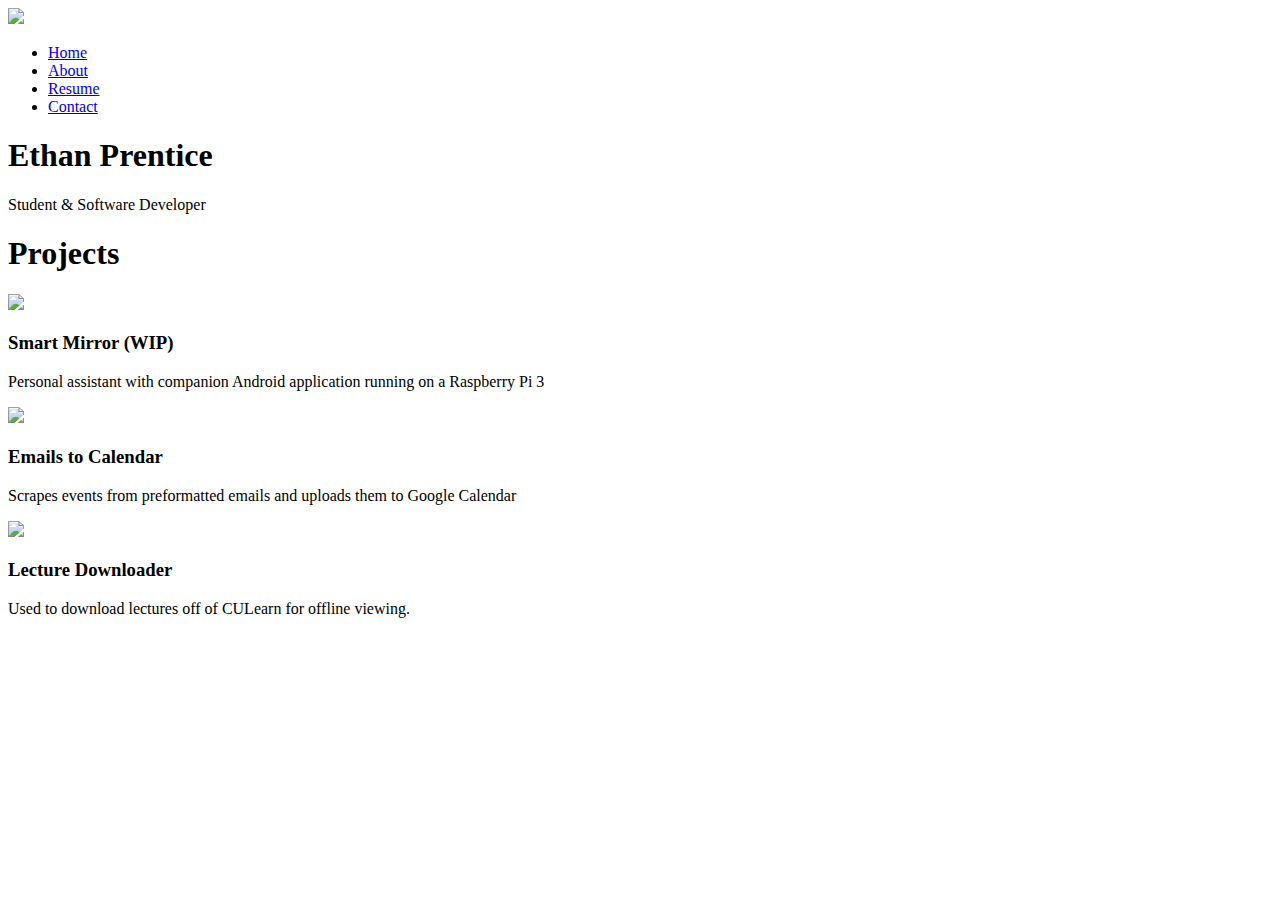
==== index.html @ e46ae6e4 "Added required files" ====
<!DOCTYPE html>
<html lang="en">
  <head>
    <meta charset="utf-8">
    <meta http-equiv="X-UA-Compatible" content="IE=edge">
    <meta name="viewport" content="width=device-width">

    <meta name="description" content="Ethan Prentice's web portfolio">
    <meta name="keywords" content="portfolio, developer, software engineer, Ethan Prentice">
    <meta name="author" content="Ethan Prentice">
    <title>Ethan Prentice</title>
    <link rel="stylesheet" href="./css/style.css">
  </head>
  
  <body>
    
    <header>
      <div class="container">
        <a href="./main.html">
          <img src="./imgs/logo.png" id="logo_header">
        </a>
        <navbar>
          <ul>
            <li class="current"><a href="./main.html">Home</a></li>
            <li><a href="./about.html">About</a></li>
            <li><a href="./resume.html">Resume</a></li>
            <li><a href="./contact.html">Contact</a></li>
          </ul>
        </navbar>
      </div>
    </header>
    
    <section id="title_section">
      <div class="container" id="title_container">
        <h1 id="title">Ethan Prentice</h1>
        <p id="subtitle">Student &amp; Software Developer</p>
      </div>
    </section>
    
    <section id="project_section">
      <h1 id="project_title">Projects</h1>
      
      <div class="container" id="boxes">
       
        <div class="box">
          <img src="./imgs/main/smart_mirror.png">
          <h3 class="box_title">Smart Mirror (WIP)</h3>
          <p>Personal assistant with companion Android application running on a Raspberry Pi 3</p>
        </div>
        
        <div class="box">
          <img src="./imgs/main/email_2_calendar.png">
          <h3 class="box_title">Emails to Calendar</h3>
          <p>Scrapes events from preformatted emails and uploads them to Google Calendar</p>
        </div>
        
        <div class="box">
          <img src="./imgs/main/lecture_downloader.png">
          <h3 class="box_title">Lecture Downloader</h3>
          <p>Used to download lectures off of CULearn for offline viewing.</p>
        </div>
        
      </div>
    </section>
    
  </body>


</html>
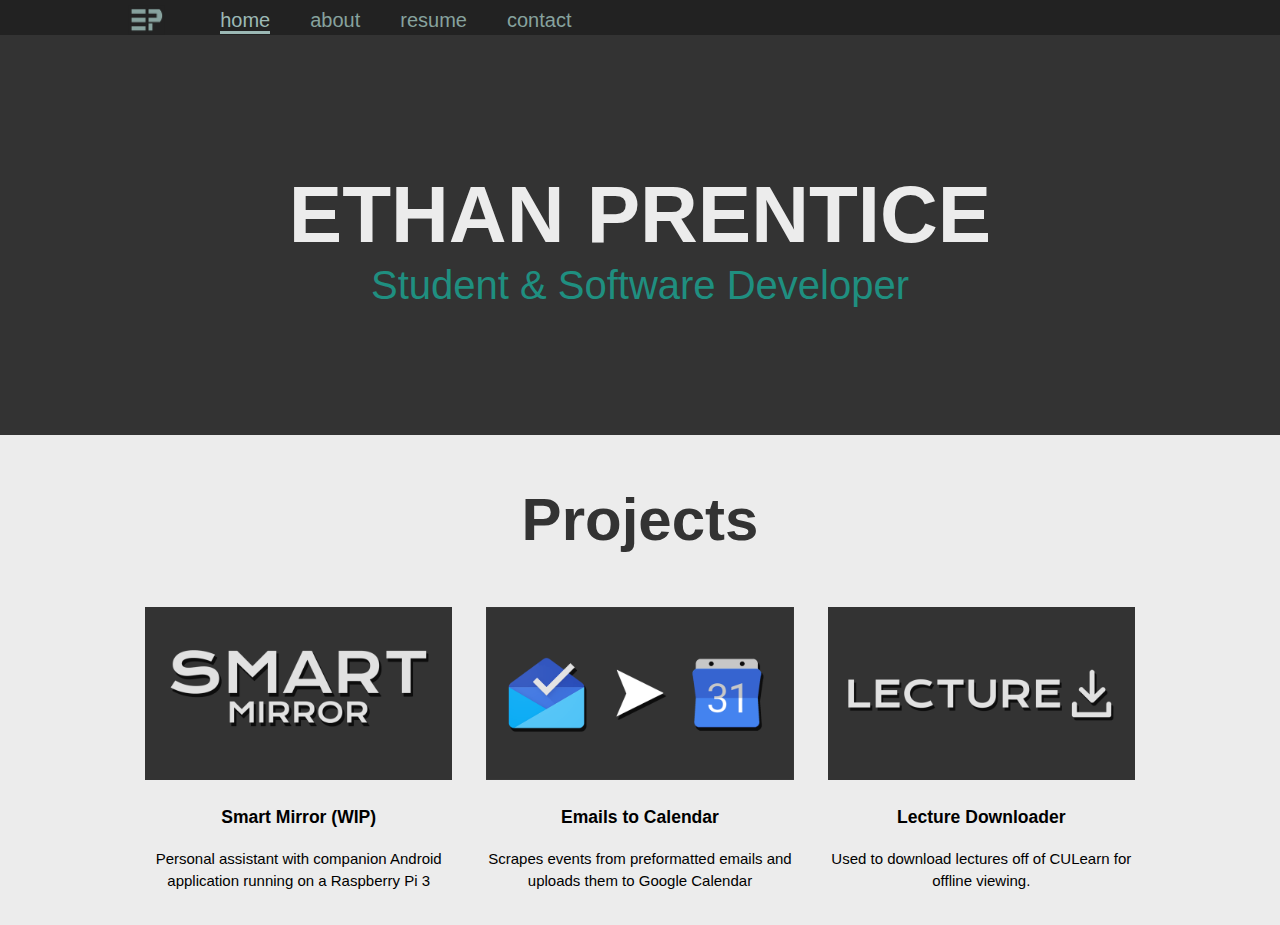
==== commit 8e814ab6: "Corrected links" ====
--- a/index.html
+++ b/index.html
@@ -16,12 +16,12 @@
     
     <header>
       <div class="container">
-        <a href="./main.html">
+        <a href="./index.html">
           <img src="./imgs/logo.png" id="logo_header">
         </a>
         <navbar>
           <ul>
-            <li class="current"><a href="./main.html">Home</a></li>
+            <li class="current"><a href="./index.html">Home</a></li>
             <li><a href="./about.html">About</a></li>
             <li><a href="./resume.html">Resume</a></li>
             <li><a href="./contact.html">Contact</a></li>
--- a/css/style.css
+++ b/css/style.css
@@ -0,0 +1,152 @@
+:root {
+  --dark-color: #222222;
+  --theme-color: #333333;
+  --accent-color: #1f8f80;
+}
+
+
+body {
+  font-family: roboto, sans-serif;
+  font-size: 15px;
+  line-height: 1.5;
+  padding: 0;
+  margin: 0;
+  background-color: #ececec;
+}
+
+/* Global */
+.container {
+  width: 80%;
+  margin: auto;
+  overflow: hidden;
+}
+
+ul {
+  margin: 0;
+  padding: 0;
+}
+
+/* Header */
+header {
+  background: var(--dark-color);
+  padding-top: 5px;
+  min-height: 30px;
+}
+
+header nav {
+  float: left;
+  padding-left: 20px;
+}
+
+header a {
+  color: #87a29e;
+  text-decoration: none;
+  text-transform: lowercase;
+  font-size: 20px;
+}
+
+header li {
+  float: left;
+  display: inline;
+  padding: 0 20px 0 20px;
+}
+
+header ul {
+  float: left;
+}
+
+header .current a, header .current a:hover {
+  color: #9cb9b5;
+  border-bottom: 3px solid #9cb9b5;
+}
+
+header a:hover {
+  color: #9cb9b5;
+}
+
+#logo_header {
+  height: 30px;
+  padding-right: 35px;
+  float:left;
+}
+
+/* Title Section */
+#title_section {
+  position: relative;
+  padding: 0px;
+  margin: 0px;
+  height: 400px;
+  text-align: center;
+  background-color: var(--theme-color);
+}
+
+#title_section #title_container {
+  position: absolute;
+  top: 50%;
+  left: 50%;
+  transform: translate(-50%, -50%);
+}
+
+#title_container #title {
+  margin-top: 0px;
+  margin-bottom: -20px;
+  padding: 0;
+  color: #ececec;
+  font-size: 80px;
+  font-weight: bold;
+  text-transform: uppercase;
+}
+
+#title_container #subtitle {
+  margin: 0;
+  padding: 0;
+  color: var(--accent-color);
+  font-size: 40px;
+}
+
+
+/* Projects */
+#project_title {
+  margin-bottom: 25px;
+  text-align: center;
+  color: var(--theme-color);
+  font-size: 60px;
+  font-weight: bold;
+}
+
+#boxes {
+  margin-top: 0px;
+}
+
+#boxes .box {
+  float: left;
+  text-align: center;
+  min-width: 220px;
+  width: 30%;
+  padding: calc(5%/3);
+}
+
+#boxes .box img {
+  width: 100%;
+}
+
+.box img:hover {
+  opacity: 0.85;
+}
+
+
+/* About Me */
+#personal_info_sec {
+  padding-top: 60px;
+}
+
+#about_me_img {
+  float: left;
+  width: 20%;
+}
+
+
+
+
+
+
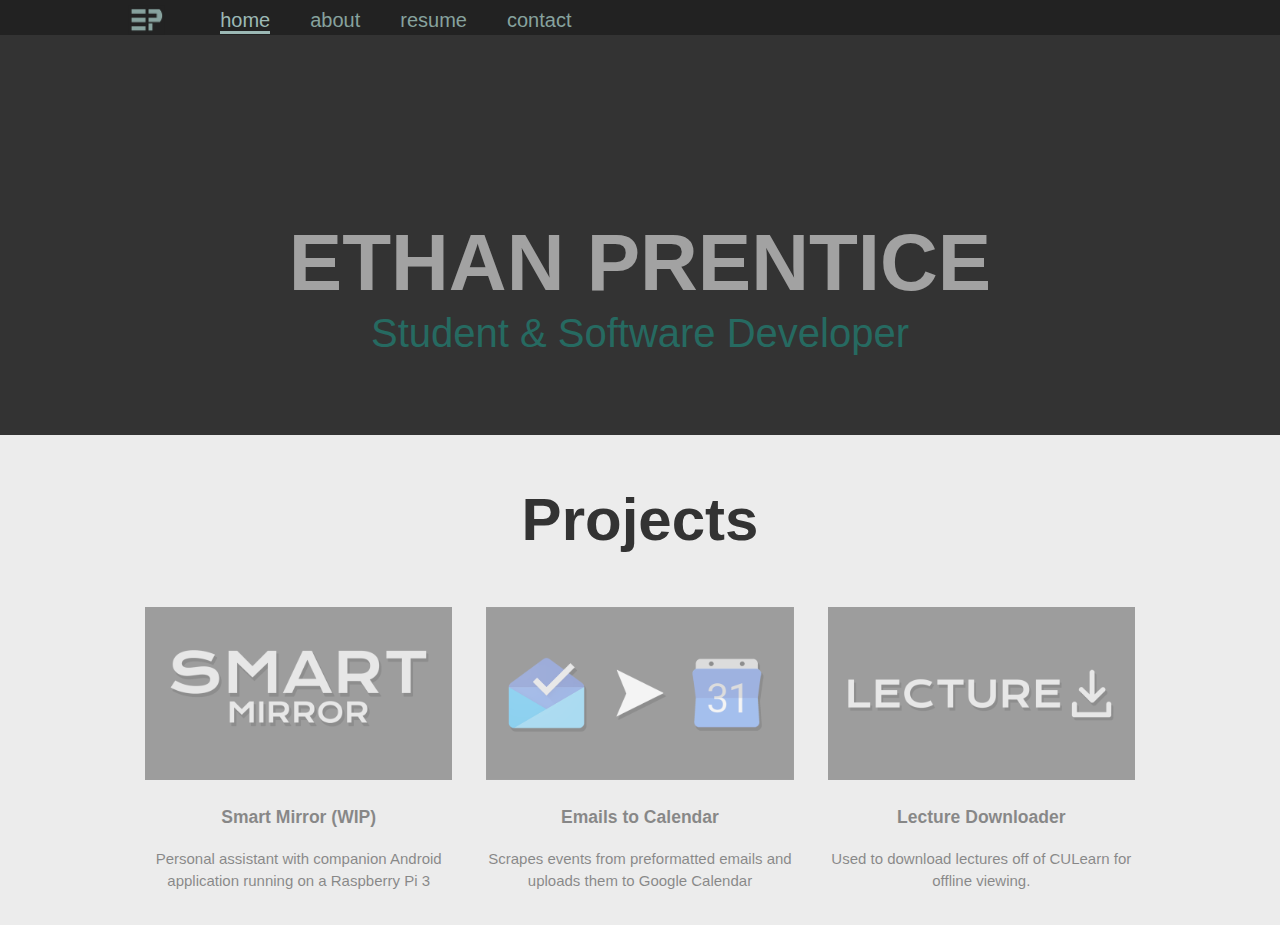
==== commit bbe3fb9d: "minor bugfix" ====
--- a/index.html
+++ b/index.html
@@ -9,22 +9,25 @@
     <meta name="keywords" content="portfolio, developer, software engineer, Ethan Prentice">
     <meta name="author" content="Ethan Prentice">
     <title>Ethan Prentice</title>
-    <link rel="stylesheet" href="./css/style.css">
+    
+    <link rel="stylesheet" href="css/style.css">
+    <script src="https://code.jquery.com/jquery-1.9.1.min.js"></script>
+    <script src="./js/main.js"></script>
   </head>
   
   <body>
-    
+  
     <header>
       <div class="container">
-        <a href="./index.html">
-          <img src="./imgs/logo.png" id="logo_header">
+        <a href="index.html">
+          <img src="imgs/logo.png" id="logo_header">
         </a>
         <navbar>
           <ul>
-            <li class="current"><a href="./index.html">Home</a></li>
-            <li><a href="./about.html">About</a></li>
-            <li><a href="./resume.html">Resume</a></li>
-            <li><a href="./contact.html">Contact</a></li>
+            <li class="current"><a href="index.html">Home</a></li>
+            <li><a href="about.html">About</a></li>
+            <li><a href="resume.html">Resume</a></li>
+            <li><a href="contact.html">Contact</a></li>
           </ul>
         </navbar>
       </div>
@@ -42,20 +45,24 @@
       
       <div class="container" id="boxes">
        
-        <div class="box">
-          <img src="./imgs/main/smart_mirror.png">
+        <div class="box" onClick="fadeInBoxes();">
+          <a href="https://github.com/EthanPrentice/SmartMirror">
+            <img src="imgs/main/smart_mirror.png">
+          </a>
           <h3 class="box_title">Smart Mirror (WIP)</h3>
           <p>Personal assistant with companion Android application running on a Raspberry Pi 3</p>
         </div>
         
         <div class="box">
-          <img src="./imgs/main/email_2_calendar.png">
+          <img src="imgs/main/email_2_calendar.png">
           <h3 class="box_title">Emails to Calendar</h3>
           <p>Scrapes events from preformatted emails and uploads them to Google Calendar</p>
         </div>
         
         <div class="box">
-          <img src="./imgs/main/lecture_downloader.png">
+          <a href="https://github.com/EthanPrentice/LectureFetcher-BUSI1001">
+            <img src="imgs/main/lecture_downloader.png">
+          </a>
           <h3 class="box_title">Lecture Downloader</h3>
           <p>Used to download lectures off of CULearn for offline viewing.</p>
         </div>
--- a/css/style.css
+++ b/css/style.css
@@ -81,6 +81,7 @@
 }
 
 #title_section #title_container {
+  opacity: 0;
   position: absolute;
   top: 50%;
   left: 50%;
@@ -119,6 +120,7 @@
 }
 
 #boxes .box {
+  opacity: 0;
   float: left;
   text-align: center;
   min-width: 220px;
@@ -137,12 +139,33 @@
 
 /* About Me */
 #personal_info_sec {
-  padding-top: 60px;
+  margin-top: 60px;
+  margin-left: 10vw;
+  margin-right: 10vw;
+  padding: 0;
+  background: var(--theme-color);
 }
 
 #about_me_img {
+  margin-top: 20px;
+  margin-bottom: 20px;
+  width: 20%;
   float: left;
-  width: 20%;
+  border: 2px solid #9cb9b5;
+}
+
+#about_me_pg {
+  float: right;
+  margin-left: 0px;
+  padding-left: 20px;
+  width: 70%;
+  font-size: 25px;
+  color: #9cb9b5;
+}
+
+#personal_info_sec #angle_accent {
+  float: right;
+  transform: translateY(-100%);
 }
 
 
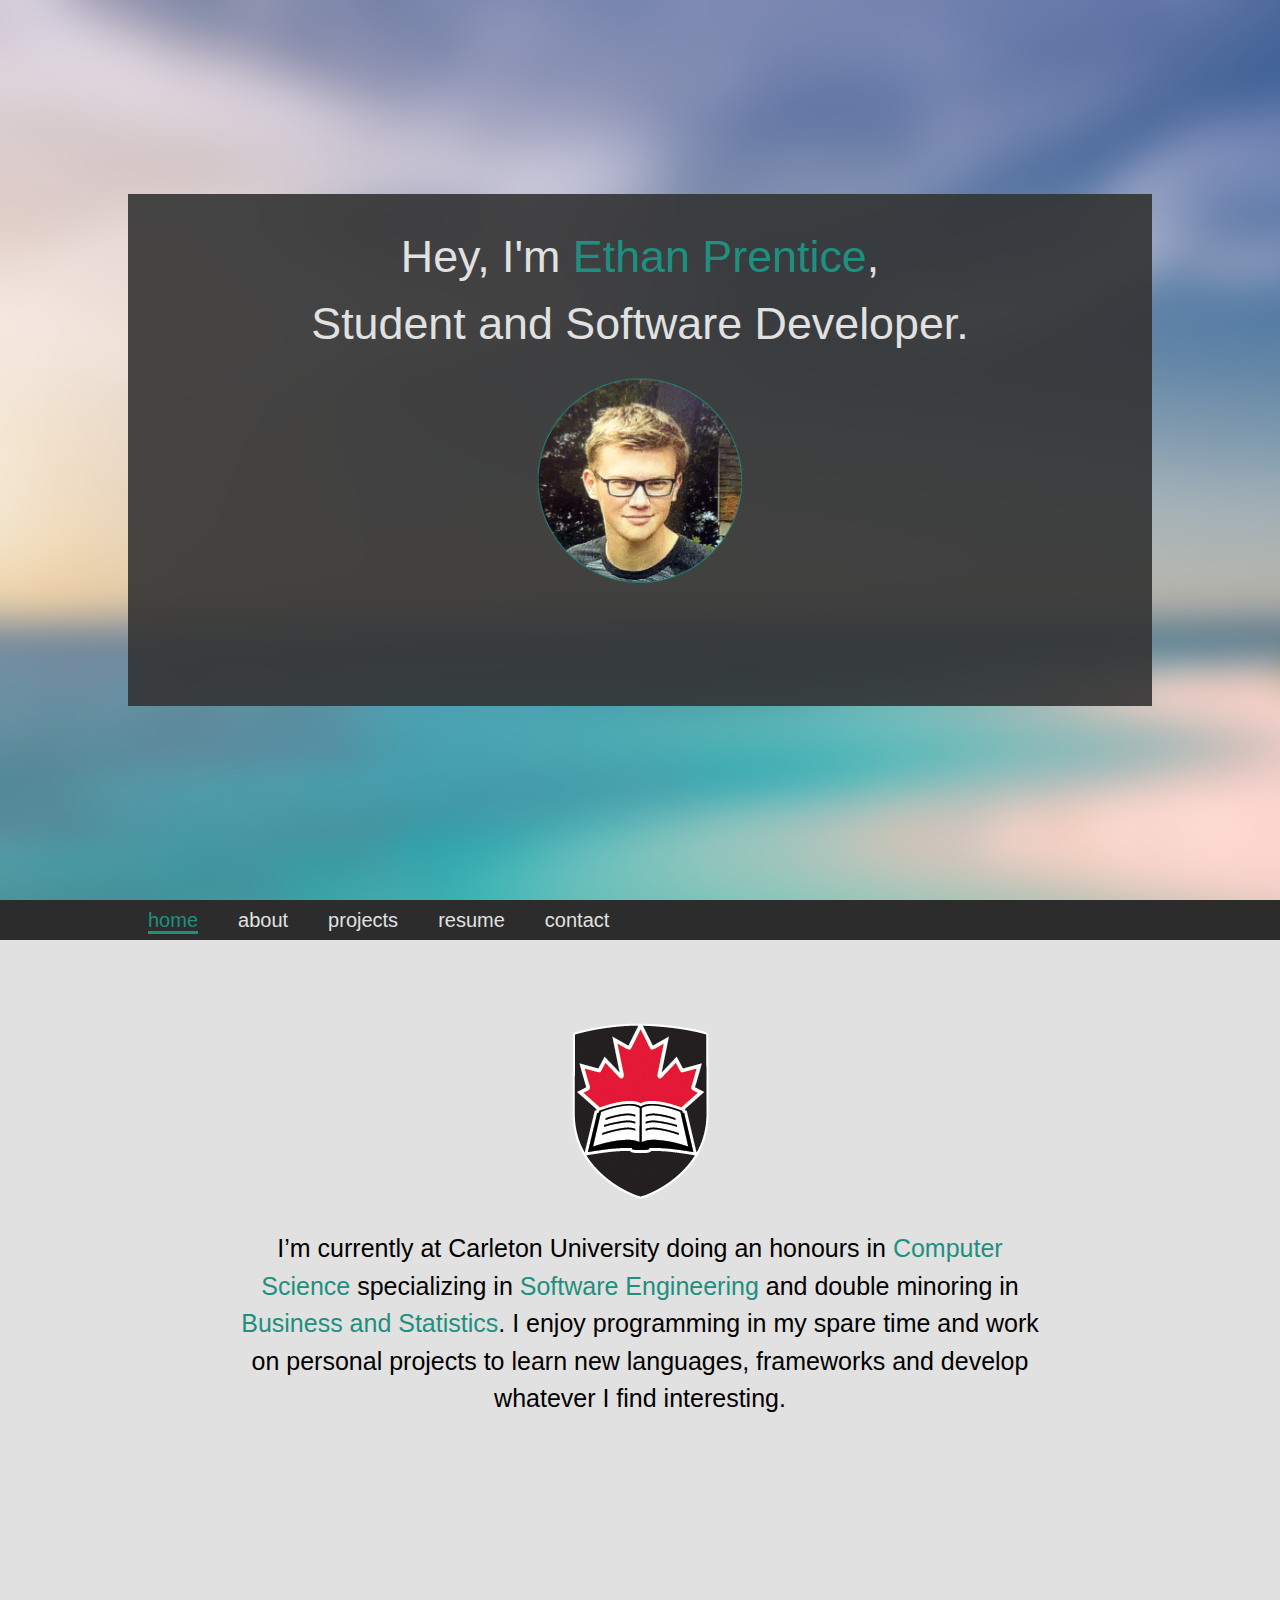
==== commit a292647a: "Updated Style" ====
--- a/index.html
+++ b/index.html
@@ -10,67 +10,117 @@
     <meta name="author" content="Ethan Prentice">
     <title>Ethan Prentice</title>
     
-    <link rel="stylesheet" href="css/style.css">
+    <link rel="stylesheet" href="./css/style.css">
+    
     <script src="https://code.jquery.com/jquery-1.9.1.min.js"></script>
+    <script src="./js/jquery.visible.min.js"></script>
     <script src="./js/main.js"></script>
   </head>
   
   <body>
-  
-    <header>
+   
+   <!-- Main Info / Landing Page -->
+    <section id="main_section">
+      <div class="container" id="main_container">
+       
+       <div>
+          <div>
+            <p>Hey, I'm <span class="highlight">Ethan Prentice</span>, <br>Student and Software Developer.</p>
+          </div>
+
+          <img src="./imgs/main/me_circle.png" id="circle_portrait">
+
+          <div>
+
+            <img src="./imgs/main/arrow.png" id="dwn_arrow">
+
+          </div>
+        
+        </div>
+      
+      </div>
+    </section>
+    
+    
+    <!-- Header -->
+    <header id="header">
       <div class="container">
-        <a href="index.html">
-          <img src="imgs/logo.png" id="logo_header">
-        </a>
         <navbar>
           <ul>
-            <li class="current"><a href="index.html">Home</a></li>
-            <li><a href="about.html">About</a></li>
-            <li><a href="resume.html">Resume</a></li>
-            <li><a href="contact.html">Contact</a></li>
+            <li class="current" id="home_btn"><a href="index.html">Home</a></li>
+            <li id="about_btn"><a href="about.html">About</a></li>
+            <li id="project_btn"><a>Projects</a></li>
+            <li id="resume_btn"><a href="resume.html">Resume</a></li>
+            <li id="contact_btn"><a href="contact.html">Contact</a></li>
           </ul>
         </navbar>
       </div>
     </header>
-    
-    <section id="title_section">
-      <div class="container" id="title_container">
-        <h1 id="title">Ethan Prentice</h1>
-        <p id="subtitle">Student &amp; Software Developer</p>
+  
+  <!-- About Me -->
+    <section id="about_me_section">
+
+      <div class="container">
+
+        <h1 id="about_me_heading">About Me</h1>
+
+        <div class="container" id="about_me_info">
+
+          <img id="carleton_logo" src="./imgs/about_me/carleton_logo.png">
+          <p id="about_me_p">I’m currently at Carleton University doing an honours in <span class="highlight">Computer Science</span> specializing in <span class="highlight">Software Engineering</span> and double minoring in <span class="highlight">Business and Statistics</span>.  I enjoy programming in my spare time and work on personal projects to learn new languages, frameworks and develop whatever I find interesting.</p>
+
+        </div>
+
+
       </div>
+
+
     </section>
-    
-    <section id="project_section">
-      <h1 id="project_title">Projects</h1>
-      
-      <div class="container" id="boxes">
-       
-        <div class="box" onClick="fadeInBoxes();">
-          <a href="https://github.com/EthanPrentice/SmartMirror">
-            <img src="imgs/main/smart_mirror.png">
-          </a>
-          <h3 class="box_title">Smart Mirror (WIP)</h3>
-          <p>Personal assistant with companion Android application running on a Raspberry Pi 3</p>
-        </div>
-        
-        <div class="box">
-          <img src="imgs/main/email_2_calendar.png">
-          <h3 class="box_title">Emails to Calendar</h3>
-          <p>Scrapes events from preformatted emails and uploads them to Google Calendar</p>
-        </div>
-        
-        <div class="box">
-          <a href="https://github.com/EthanPrentice/LectureFetcher-BUSI1001">
-            <img src="imgs/main/lecture_downloader.png">
-          </a>
-          <h3 class="box_title">Lecture Downloader</h3>
-          <p>Used to download lectures off of CULearn for offline viewing.</p>
-        </div>
-        
+
+    <!-- Projects -->
+    <section>
+
+      <div>
+
+        <p>
+          <br>
+          <br>
+          <br>
+          <br>
+          <br>
+          <br>
+          <br>
+          <br>
+          <br>
+          <br>
+          <br>
+          <br>
+          <br>
+          <br>
+          <br>
+          <br>
+          <br>
+          <br>
+          <br>
+          <br>
+          <br>
+          <br>
+          <br>
+          <br>
+          <br>
+          <br>
+          <br>
+          <br>
+          <br>
+          <br>
+          <br>
+        </p>
+
+
       </div>
+
     </section>
-    
+
   </body>
 
-
 </html>--- a/css/style.css
+++ b/css/style.css
@@ -2,6 +2,7 @@
   --dark-color: #222222;
   --theme-color: #333333;
   --accent-color: #1f8f80;
+  --light-color: #e1e1e1;
 }
 
 
@@ -11,14 +12,19 @@
   line-height: 1.5;
   padding: 0;
   margin: 0;
-  background-color: #ececec;
+  background-color: var(--light-color);
 }
 
-/* Global */
+
+/* Globals */
 .container {
   width: 80%;
   margin: auto;
   overflow: hidden;
+}
+
+.highlight {
+  color: var(--accent-color);
 }
 
 ul {
@@ -26,11 +32,88 @@
   padding: 0;
 }
 
+/* Main */
+#main_section {
+  width: 100%;
+  height: 100vh;
+  
+  background-image: url("../imgs/main/bg_image.png");
+}
+
+#main_section .container {
+  height: 0;
+  width: 80%;
+  padding-top: 40%;
+  
+  position: absolute;
+  top: 50%;
+  left: 50%;
+  transform: translate(-50%, -50%);
+  
+  margin: auto;
+  
+  text-align: center;
+  background: rgba(51, 51, 51, 0.9);
+  color: var(--light-color);
+}
+
+#main_section .container p{
+  width: 100%;
+  
+  position: absolute;
+  top: 10%;
+  left: 50%;
+  transform: translate(-50%, -50%);
+  
+  font-size: 3.5vw;
+  
+  margin-bottom: 10px;
+}
+
+#main_section .container #circle_portrait {
+  height: 40%;
+  padding-top: 10px;
+  padding-bottom: 0;
+  margin-bottom: 0;
+  
+  position: absolute;
+  top: 55%;
+  left: 50%;
+  transform: translate(-50%, -50%);
+}
+
+#dwn_arrow {
+  height: 5%;
+  
+  opacity: 0;
+  
+  position: absolute;
+  top: 90%;
+  left: 50%;
+  transform: translate(-50%, -50%);
+  
+  /* Prevents user from dragging image around */
+  user-drag: none; 
+  user-select: none;
+  -moz-user-select: none;
+  -webkit-user-drag: none;
+  -webkit-user-select: none;
+  -ms-user-select: none;
+}
+
+#dwn_arrow:hover {
+  content :url("../imgs/main/arrow_hover.png");
+}
+
+
 /* Header */
 header {
-  background: var(--dark-color);
+  background: rgba(34, 34, 34, 0.95);
   padding-top: 5px;
-  min-height: 30px;
+  padding-bottom: 0;
+  margin-bottom: 0;
+  height: 35px;
+  width: 100vw;
 }
 
 header nav {
@@ -39,7 +122,7 @@
 }
 
 header a {
-  color: #87a29e;
+  color: var(--light-color);
   text-decoration: none;
   text-transform: lowercase;
   font-size: 20px;
@@ -56,120 +139,49 @@
 }
 
 header .current a, header .current a:hover {
-  color: #9cb9b5;
-  border-bottom: 3px solid #9cb9b5;
+  color: var(--accent-color);
+  border-bottom: 3px solid var(--accent-color);
 }
 
 header a:hover {
-  color: #9cb9b5;
-}
-
-#logo_header {
-  height: 30px;
-  padding-right: 35px;
-  float:left;
-}
-
-/* Title Section */
-#title_section {
-  position: relative;
-  padding: 0px;
-  margin: 0px;
-  height: 400px;
-  text-align: center;
-  background-color: var(--theme-color);
-}
-
-#title_section #title_container {
-  opacity: 0;
-  position: absolute;
-  top: 50%;
-  left: 50%;
-  transform: translate(-50%, -50%);
-}
-
-#title_container #title {
-  margin-top: 0px;
-  margin-bottom: -20px;
-  padding: 0;
-  color: #ececec;
-  font-size: 80px;
-  font-weight: bold;
-  text-transform: uppercase;
-}
-
-#title_container #subtitle {
-  margin: 0;
-  padding: 0;
   color: var(--accent-color);
-  font-size: 40px;
-}
-
-
-/* Projects */
-#project_title {
-  margin-bottom: 25px;
-  text-align: center;
-  color: var(--theme-color);
-  font-size: 60px;
-  font-weight: bold;
-}
-
-#boxes {
-  margin-top: 0px;
-}
-
-#boxes .box {
-  opacity: 0;
-  float: left;
-  text-align: center;
-  min-width: 220px;
-  width: 30%;
-  padding: calc(5%/3);
-}
-
-#boxes .box img {
-  width: 100%;
-}
-
-.box img:hover {
-  opacity: 0.85;
 }
 
 
 /* About Me */
-#personal_info_sec {
-  margin-top: 60px;
-  margin-left: 10vw;
-  margin-right: 10vw;
-  padding: 0;
-  background: var(--theme-color);
+#about_me_section {
+  width: 100%;
 }
 
-#about_me_img {
-  margin-top: 20px;
-  margin-bottom: 20px;
-  width: 20%;
-  float: left;
-  border: 2px solid #9cb9b5;
+#about_me_section .container {
+  text-align: center;
+  margin-top: 30px;
 }
 
-#about_me_pg {
-  float: right;
-  margin-left: 0px;
-  padding-left: 20px;
-  width: 70%;
-  font-size: 25px;
-  color: #9cb9b5;
+#about_me_section h1 {
+  display:inline-block;
+  text-align: center;
+  opacity: 0;
+  padding-bottom: 0;
+  font-size: 0px;
+  border-bottom: 4px solid var(--theme-color);
 }
 
-#personal_info_sec #angle_accent {
-  float: right;
-  transform: translateY(-100%);
+#about_me_info {
+  width: 80%;
+  overflow: visible;
+}
+
+#carleton_logo img {
+  float: left;
+  width: 10%;
+  transform: translateX(-50%);
+  padding-right: 0px;
+}
+
+#about_me_info p {
+  font-size: 25px;
 }
 
 
 
-
-
-
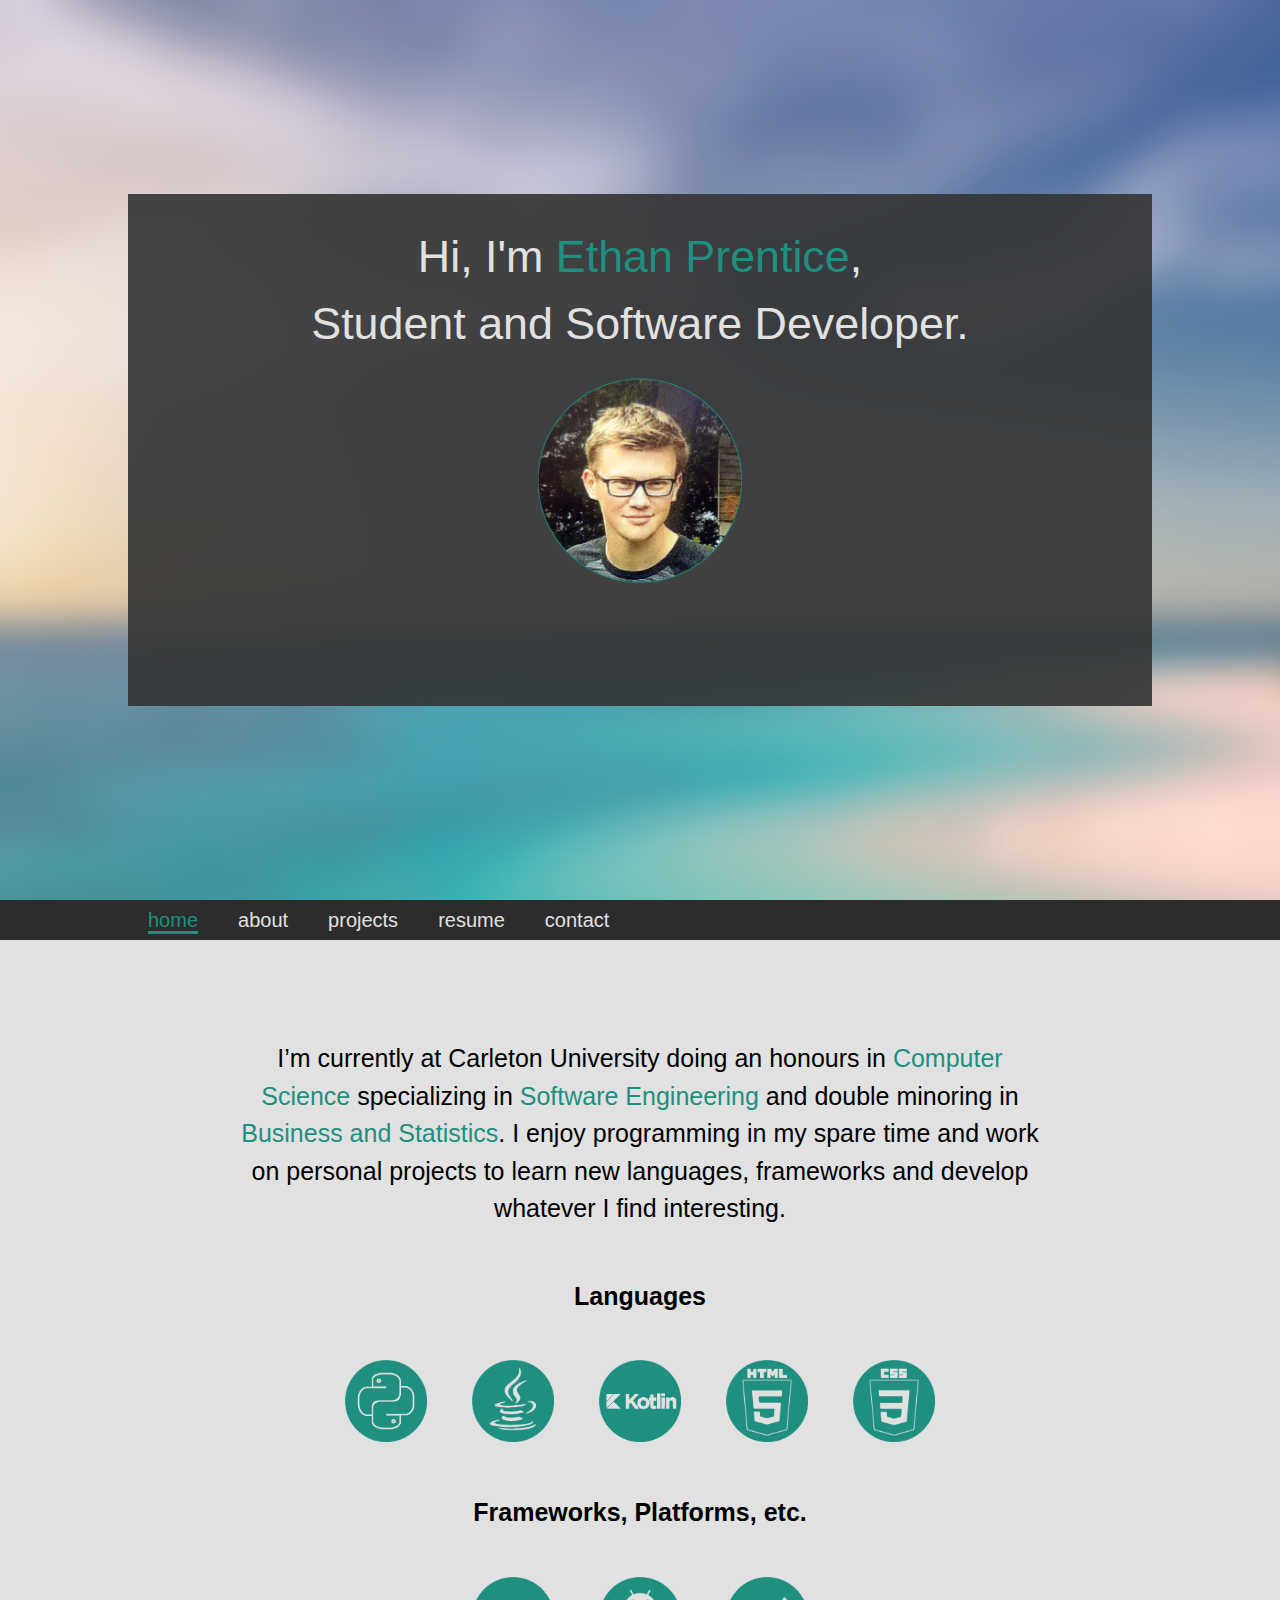
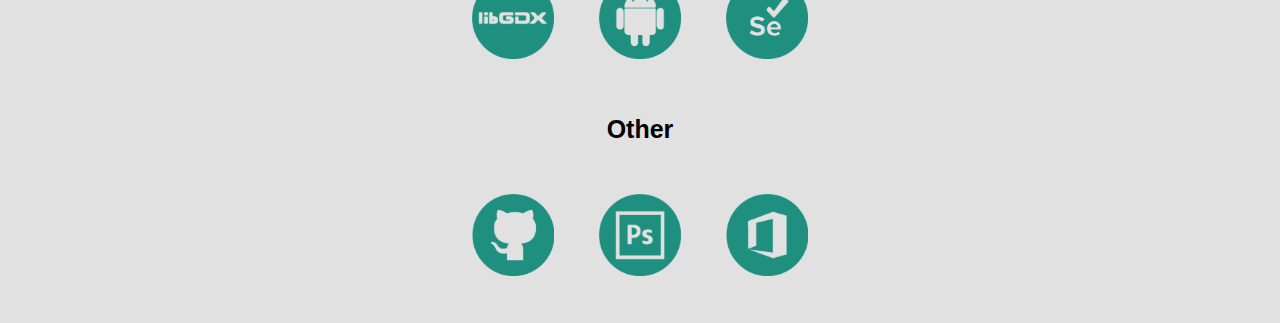
==== commit a21ac96f: "Added information to about section" ====
--- a/index.html
+++ b/index.html
@@ -25,7 +25,7 @@
        
        <div>
           <div>
-            <p>Hey, I'm <span class="highlight">Ethan Prentice</span>, <br>Student and Software Developer.</p>
+            <p>Hi, I'm <span class="highlight">Ethan Prentice</span>, <br>Student and Software Developer.</p>
           </div>
 
           <img src="./imgs/main/me_circle.png" id="circle_portrait">
@@ -57,66 +57,84 @@
       </div>
     </header>
   
+  
   <!-- About Me -->
-    <section id="about_me_section">
+    <section id="about_section">
 
-      <div class="container">
+      <div class="container" id="about_container">
 
-        <h1 id="about_me_heading">About Me</h1>
+        <h1 class="heading" id="about_heading">About</h1>
 
-        <div class="container" id="about_me_info">
-
+        <div class="container" id="about_info">
           <img id="carleton_logo" src="./imgs/about_me/carleton_logo.png">
-          <p id="about_me_p">I’m currently at Carleton University doing an honours in <span class="highlight">Computer Science</span> specializing in <span class="highlight">Software Engineering</span> and double minoring in <span class="highlight">Business and Statistics</span>.  I enjoy programming in my spare time and work on personal projects to learn new languages, frameworks and develop whatever I find interesting.</p>
+          
+          <p id="about_p">I’m currently at Carleton University doing an honours in <span class="highlight">Computer Science</span> specializing in <span class="highlight">Software Engineering</span> and double minoring in <span class="highlight">Business and Statistics</span>.  I enjoy programming in my spare time and work on personal projects to learn new languages, frameworks and develop whatever I find interesting.</p>
 
         </div>
 
-
+      </div>
+        
+      <div class="skills_div" id="langs_container">
+        <h3>Languages</h3>
+        
+        <div>
+          <img class="skill" src="./imgs/about_me/skills/languages/python_logo.png">
+          <img class="skill" src="./imgs/about_me/skills/languages/java_logo.png">
+          <img class="skill" src="./imgs/about_me/skills/languages/kotlin_logo.png">
+          <img class="skill" src="./imgs/about_me/skills/languages/html_logo.png">
+          <img class="skill" src="./imgs/about_me/skills/languages/css_logo.png">
+        </div>
+        
+      </div>
+      
+      <div class="skills_div" id="frameworks_container">
+        <h3>Frameworks, Platforms, etc.</h3>
+        
+        <div>
+          <img class="skill" src="./imgs/about_me/skills/frameworks/libgdx_logo.png">
+          <img class="skill" src="./imgs/about_me/skills/frameworks/android_logo.png">
+          <img class="skill" src="./imgs/about_me/skills/frameworks/selenium_logo.png">
+        </div>
+        
+      </div>
+      
+      <div class="skills_div" id="other_skills_container">
+        <h3>Other</h3>
+        
+        <div>
+          <img class="skill" src="./imgs/about_me/skills/other/github_logo.png">
+          <img class="skill" src="./imgs/about_me/skills/other/photoshop_logo.png">
+          <img class="skill" src="./imgs/about_me/skills/other/office_logo.png">
+        </div>    
+        
       </div>
 
-
     </section>
+  
 
     <!-- Projects -->
     <section>
 
-      <div>
+      <div class="container">
 
-        <p>
-          <br>
-          <br>
-          <br>
-          <br>
-          <br>
-          <br>
-          <br>
-          <br>
-          <br>
-          <br>
-          <br>
-          <br>
-          <br>
-          <br>
-          <br>
-          <br>
-          <br>
-          <br>
-          <br>
-          <br>
-          <br>
-          <br>
-          <br>
-          <br>
-          <br>
-          <br>
-          <br>
-          <br>
-          <br>
-          <br>
-          <br>
-        </p>
+        <h1 id="projects_heading"></h1>
 
+        <div class="container" id="projects_boxes">
+        
+          <div class="box">
+            
+          </div>
+          
+          <div class="box">
+            
+          </div>
+          
+          <div class="box">
+            
+          </div>
 
+        </div>
+        
       </div>
 
     </section>
--- a/css/style.css
+++ b/css/style.css
@@ -113,7 +113,7 @@
   padding-bottom: 0;
   margin-bottom: 0;
   height: 35px;
-  width: 100vw;
+  width: 100%;
 }
 
 header nav {
@@ -129,6 +129,7 @@
 }
 
 header li {
+  overflow: hidden;
   float: left;
   display: inline;
   padding: 0 20px 0 20px;
@@ -136,6 +137,7 @@
 
 header ul {
   float: left;
+  display: inline;
 }
 
 header .current a, header .current a:hover {
@@ -149,16 +151,16 @@
 
 
 /* About Me */
-#about_me_section {
-  width: 100%;
-}
-
-#about_me_section .container {
+#about_section {
+  width: 100%;
+}
+
+#about_section #about_container {
   text-align: center;
   margin-top: 30px;
 }
 
-#about_me_section h1 {
+#about_section .heading {
   display:inline-block;
   text-align: center;
   opacity: 0;
@@ -167,21 +169,62 @@
   border-bottom: 4px solid var(--theme-color);
 }
 
-#about_me_info {
+#about_info {
   width: 80%;
   overflow: visible;
 }
 
-#carleton_logo img {
+#about_image_div {
   float: left;
   width: 10%;
+  opacity: 0;
+  left: 50%;
   transform: translateX(-50%);
-  padding-right: 0px;
-}
-
-#about_me_info p {
+  padding: 5px;
+  background: #123123;
+}
+
+#carleton_logo{
+  width: 0;
+  opacity: 0;
+}
+
+#about_info p {
   font-size: 25px;
 }
 
 
-
+/* Skills */
+
+.skills_div {
+  text-align: center;
+  width: 80%;
+  margin: auto;
+  overflow: hidden;
+}
+
+.skills_div div {
+  margin: 0 auto;
+  overflow: hidden;
+  
+  float: none;
+}
+
+.skills_div h3 {
+  font-size: 25px;
+}
+
+.skill {
+  text-align: center;
+  width: 8%;
+  padding: 2%;
+}
+
+.skill:hover {
+  text-align: center;
+  width: 8.5%;
+  padding: 1.75%;
+}
+
+
+
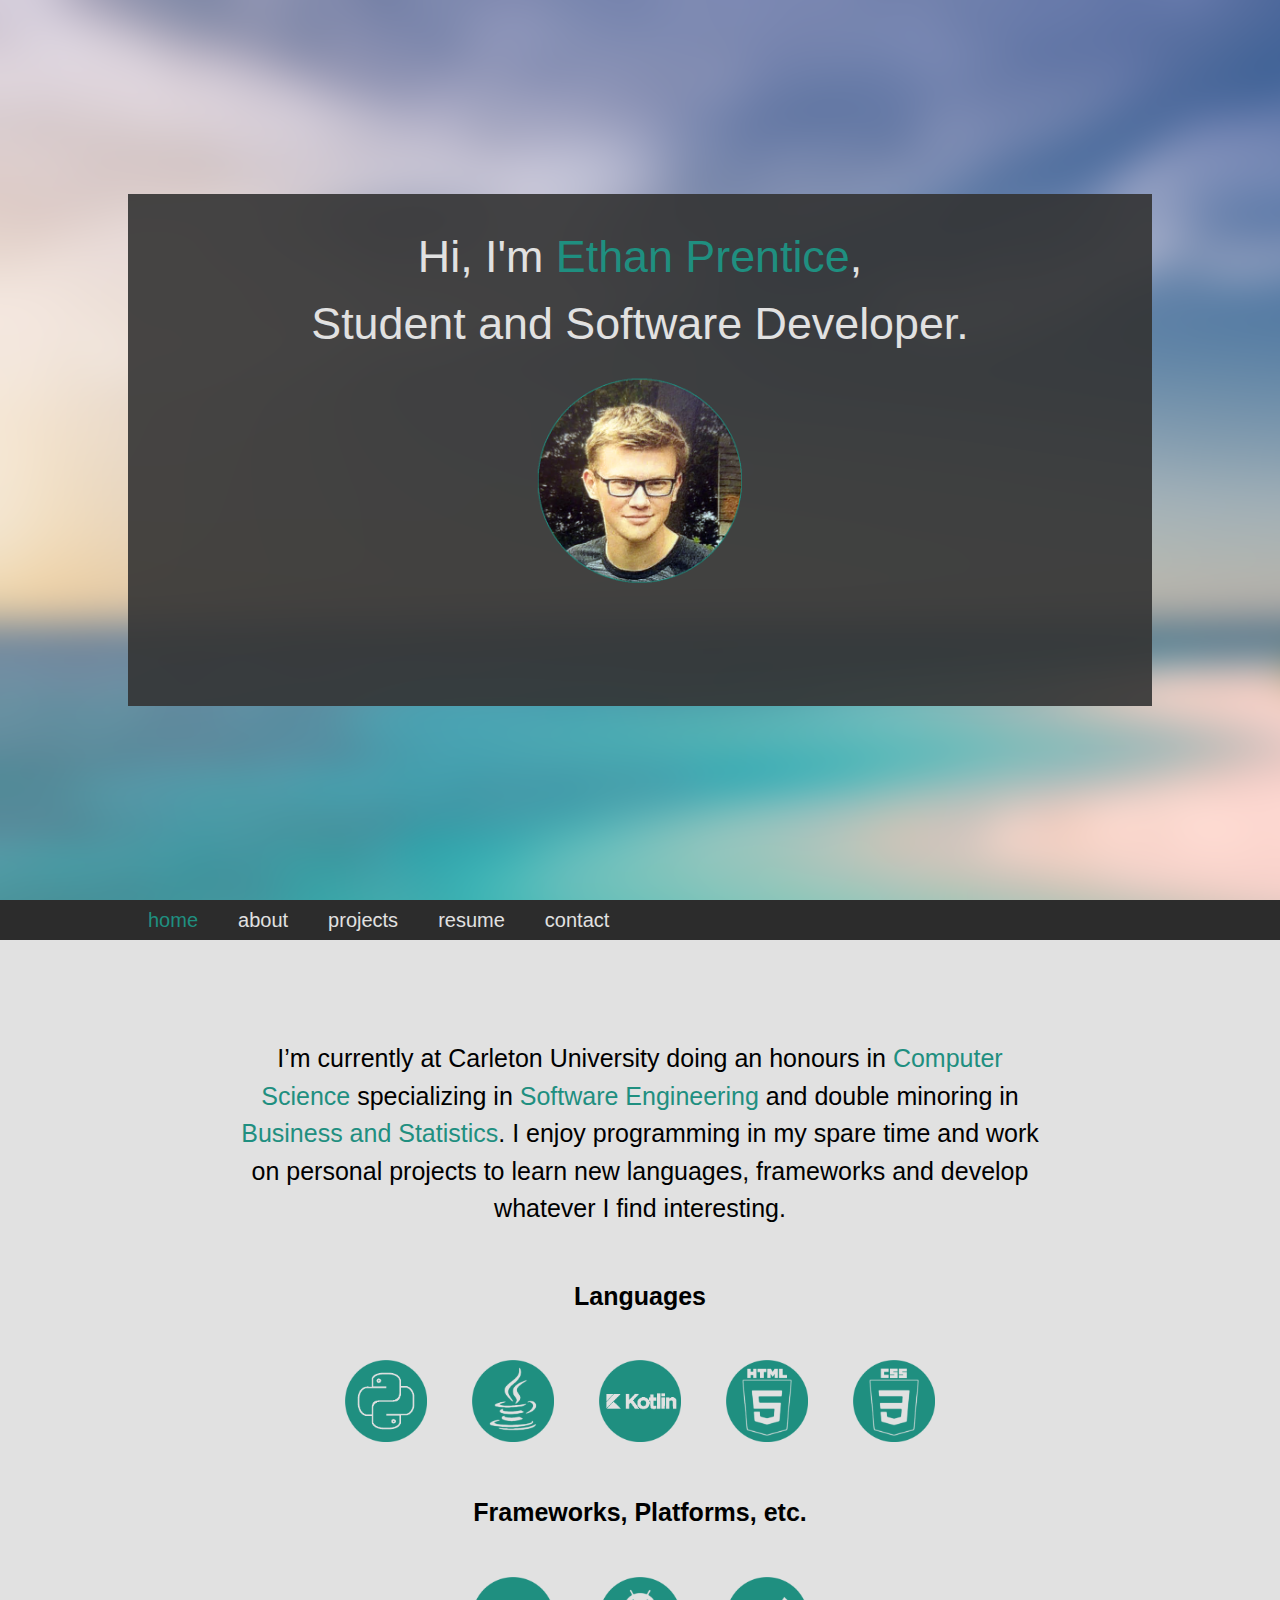
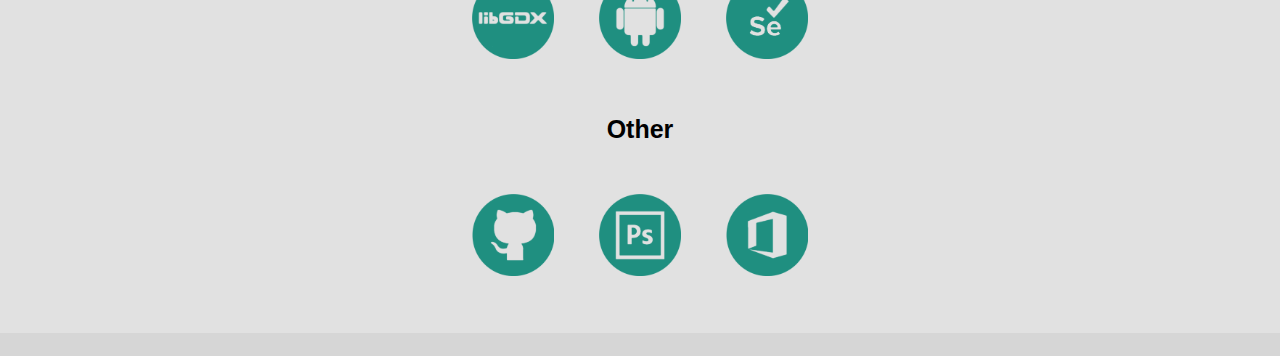
==== commit 2034837e: "Navbar improvements" ====
--- a/index.html
+++ b/index.html
@@ -14,6 +14,7 @@
     
     <script src="https://code.jquery.com/jquery-1.9.1.min.js"></script>
     <script src="./js/jquery.visible.min.js"></script>
+    <script src="./js/jquery-ui.min.js"></script>
     <script src="./js/main.js"></script>
   </head>
   
@@ -47,11 +48,11 @@
       <div class="container">
         <navbar>
           <ul>
-            <li class="current" id="home_btn"><a href="index.html">Home</a></li>
-            <li id="about_btn"><a href="about.html">About</a></li>
-            <li id="project_btn"><a>Projects</a></li>
-            <li id="resume_btn"><a href="resume.html">Resume</a></li>
-            <li id="contact_btn"><a href="contact.html">Contact</a></li>
+            <li class="current" id="home_btn"><a>Home</a></li>
+            <li id="about_btn"><a>About</a></li>
+            <li id="projects_btn"><a>Projects</a></li>
+            <li id="resume_btn"><a>Resume</a></li>
+            <li id="contact_btn"><a>Contact</a></li>
           </ul>
         </navbar>
       </div>
@@ -113,11 +114,11 @@
   
 
     <!-- Projects -->
-    <section>
+    <section id="projects_section">
 
-      <div class="container">
+      <div class="container" id="projects_container">
 
-        <h1 id="projects_heading"></h1>
+        <h1 class="heading" id="projects_heading">Projects</h1>
 
         <div class="container" id="projects_boxes">
         
--- a/css/style.css
+++ b/css/style.css
@@ -140,10 +140,15 @@
   display: inline;
 }
 
+.current {
+  color: var(--accent-color);
+}
+
+
 header .current a, header .current a:hover {
-  color: var(--accent-color);
-  border-bottom: 3px solid var(--accent-color);
-}
+  color: inherit;
+}
+
 
 header a:hover {
   color: var(--accent-color);
@@ -153,6 +158,7 @@
 /* About Me */
 #about_section {
   width: 100%;
+  margin: 0;
 }
 
 #about_section #about_container {
@@ -227,4 +233,25 @@
 }
 
 
-
+/* Projects */
+#projects_section {
+  width: 100%;
+  background: #d6d6d6;
+}
+
+#projects_section #projects_container {
+  text-align: center;
+  margin-top: 30px;
+}
+
+#projects_section .heading {
+  display:inline-block;
+  text-align: center;
+  opacity: 0;
+  padding-bottom: 0;
+  font-size: 0px;
+  border-bottom: 4px solid var(--theme-color);
+}
+
+
+
